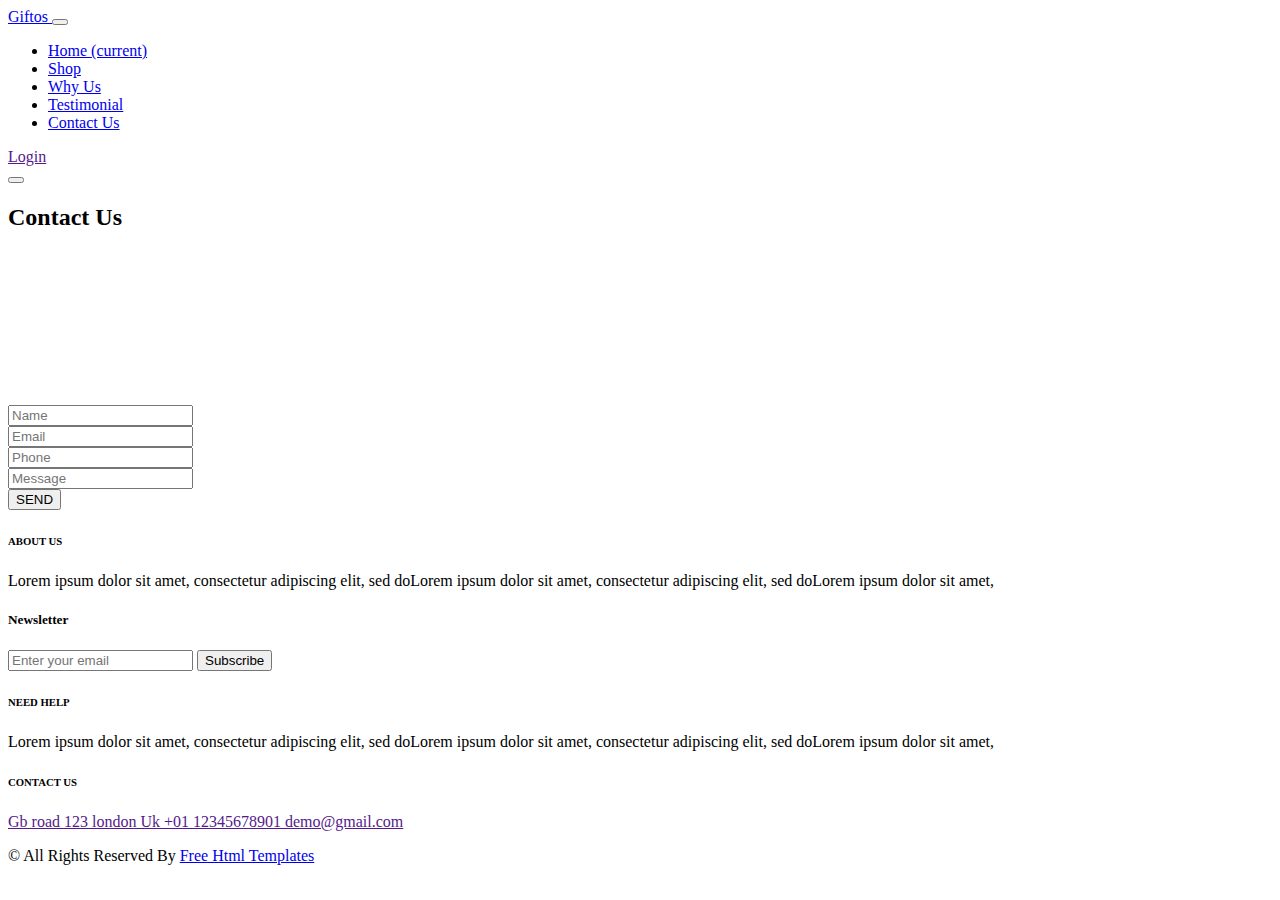
==== contact.html @ 56535b16 "Add files via upload" ====
<!DOCTYPE html>
<html>

<head>
  <!-- Basic -->
  <meta charset="utf-8" />
  <meta http-equiv="X-UA-Compatible" content="IE=edge" />
  <!-- Mobile Metas -->
  <meta name="viewport" content="width=device-width, initial-scale=1, shrink-to-fit=no" />
  <!-- Site Metas -->
  <meta name="keywords" content="" />
  <meta name="description" content="" />
  <meta name="author" content="" />
  <link rel="shortcut icon" href="images/favicon.png" type="image/x-icon">

  <title>
    Giftos
  </title>

  <!-- slider stylesheet -->
  <link rel="stylesheet" type="text/css" href="https://cdnjs.cloudflare.com/ajax/libs/OwlCarousel2/2.3.4/assets/owl.carousel.min.css" />

  <!-- bootstrap core css -->
  <link rel="stylesheet" type="text/css" href="css/bootstrap.css" />

  <!-- Custom styles for this template -->
  <link href="css/style.css" rel="stylesheet" />
  <!-- responsive style -->
  <link href="css/responsive.css" rel="stylesheet" />
</head>

<body>
  <div class="hero_area">
    <!-- header section strats -->
    <header class="header_section">
      <nav class="navbar navbar-expand-lg custom_nav-container ">
        <a class="navbar-brand" href="index.html">
          <span>
            Giftos
          </span>
        </a>
        <button class="navbar-toggler" type="button" data-toggle="collapse" data-target="#navbarSupportedContent" aria-controls="navbarSupportedContent" aria-expanded="false" aria-label="Toggle navigation">
          <span class=""></span>
        </button>

        <div class="collapse navbar-collapse innerpage_navbar" id="navbarSupportedContent">
          <ul class="navbar-nav  ">
            <li class="nav-item ">
              <a class="nav-link" href="index.html">Home <span class="sr-only">(current)</span></a>
            </li>
            <li class="nav-item">
              <a class="nav-link" href="shop.html">
                Shop
              </a>
            </li>
            <li class="nav-item">
              <a class="nav-link" href="why.html">
                Why Us
              </a>
            </li>
            <li class="nav-item">
              <a class="nav-link" href="testimonial.html">
                Testimonial
              </a>
            </li>
            <li class="nav-item active">
              <a class="nav-link" href="contact.html">Contact Us</a>
            </li>
          </ul>
          <div class="user_option">
            <a href="">
              <i class="fa fa-user" aria-hidden="true"></i>
              <span>
                Login
              </span>
            </a>
            <a href="">
              <i class="fa fa-shopping-bag" aria-hidden="true"></i>
            </a>
            <form class="form-inline ">
              <button class="btn nav_search-btn" type="submit">
                <i class="fa fa-search" aria-hidden="true"></i>
              </button>
            </form>
          </div>
        </div>
      </nav>
    </header>
    <!-- end header section -->

  </div>
  <!-- end hero area -->

  <!-- contact section -->

  <section class="contact_section layout_padding">
    <div class="container px-0">
      <div class="heading_container ">
        <h2 class="">
          Contact Us
        </h2>
      </div>
    </div>
    <div class="container container-bg">
      <div class="row">
        <div class="col-lg-7 col-md-6 px-0">
          <div class="map_container">
            <div class="map-responsive">
              <iframe src="https://www.google.com/maps/embed/v1/place?key=AIzaSyA0s1a7phLN0iaD6-UE7m4qP-z21pH0eSc&q=Eiffel+Tower+Paris+France" width="600" height="300" frameborder="0" style="border:0; width: 100%; height:100%" allowfullscreen></iframe>
            </div>
          </div>
        </div>
        <div class="col-md-6 col-lg-5 px-0">
          <form action="#">
            <div>
              <input type="text" placeholder="Name" />
            </div>
            <div>
              <input type="email" placeholder="Email" />
            </div>
            <div>
              <input type="text" placeholder="Phone" />
            </div>
            <div>
              <input type="text" class="message-box" placeholder="Message" />
            </div>
            <div class="d-flex ">
              <button>
                SEND
              </button>
            </div>
          </form>
        </div>
      </div>
    </div>
  </section>

  <!-- end contact section -->

  <!-- info section -->

  <section class="info_section  layout_padding2-top">
    <div class="social_container">
      <div class="social_box">
        <a href="">
          <i class="fa fa-facebook" aria-hidden="true"></i>
        </a>
        <a href="">
          <i class="fa fa-twitter" aria-hidden="true"></i>
        </a>
        <a href="">
          <i class="fa fa-instagram" aria-hidden="true"></i>
        </a>
        <a href="">
          <i class="fa fa-youtube" aria-hidden="true"></i>
        </a>
      </div>
    </div>
    <div class="info_container ">
      <div class="container">
        <div class="row">
          <div class="col-md-6 col-lg-3">
            <h6>
              ABOUT US
            </h6>
            <p>
              Lorem ipsum dolor sit amet, consectetur adipiscing elit, sed doLorem ipsum dolor sit amet, consectetur adipiscing elit, sed doLorem ipsum dolor sit amet,
            </p>
          </div>
          <div class="col-md-6 col-lg-3">
            <div class="info_form ">
              <h5>
                Newsletter
              </h5>
              <form action="#">
                <input type="email" placeholder="Enter your email">
                <button>
                  Subscribe
                </button>
              </form>
            </div>
          </div>
          <div class="col-md-6 col-lg-3">
            <h6>
              NEED HELP
            </h6>
            <p>
              Lorem ipsum dolor sit amet, consectetur adipiscing elit, sed doLorem ipsum dolor sit amet, consectetur adipiscing elit, sed doLorem ipsum dolor sit amet,
            </p>
          </div>
          <div class="col-md-6 col-lg-3">
            <h6>
              CONTACT US
            </h6>
            <div class="info_link-box">
              <a href="">
                <i class="fa fa-map-marker" aria-hidden="true"></i>
                <span> Gb road 123 london Uk </span>
              </a>
              <a href="">
                <i class="fa fa-phone" aria-hidden="true"></i>
                <span>+01 12345678901</span>
              </a>
              <a href="">
                <i class="fa fa-envelope" aria-hidden="true"></i>
                <span> demo@gmail.com</span>
              </a>
            </div>
          </div>
        </div>
      </div>
    </div>
    <!-- footer section -->
    <footer class=" footer_section">
      <div class="container">
        <p>
          &copy; <span id="displayYear"></span> All Rights Reserved By
          <a href="https://html.design/">Free Html Templates</a>
        </p>
      </div>
    </footer>
    <!-- footer section -->

  </section>

  <!-- end info section -->


  <script src="js/jquery-3.4.1.min.js"></script>
  <script src="js/bootstrap.js"></script>
  <script src="https://cdnjs.cloudflare.com/ajax/libs/OwlCarousel2/2.3.4/owl.carousel.min.js">
  </script>
  <script src="js/custom.js"></script>

</body>

</html>
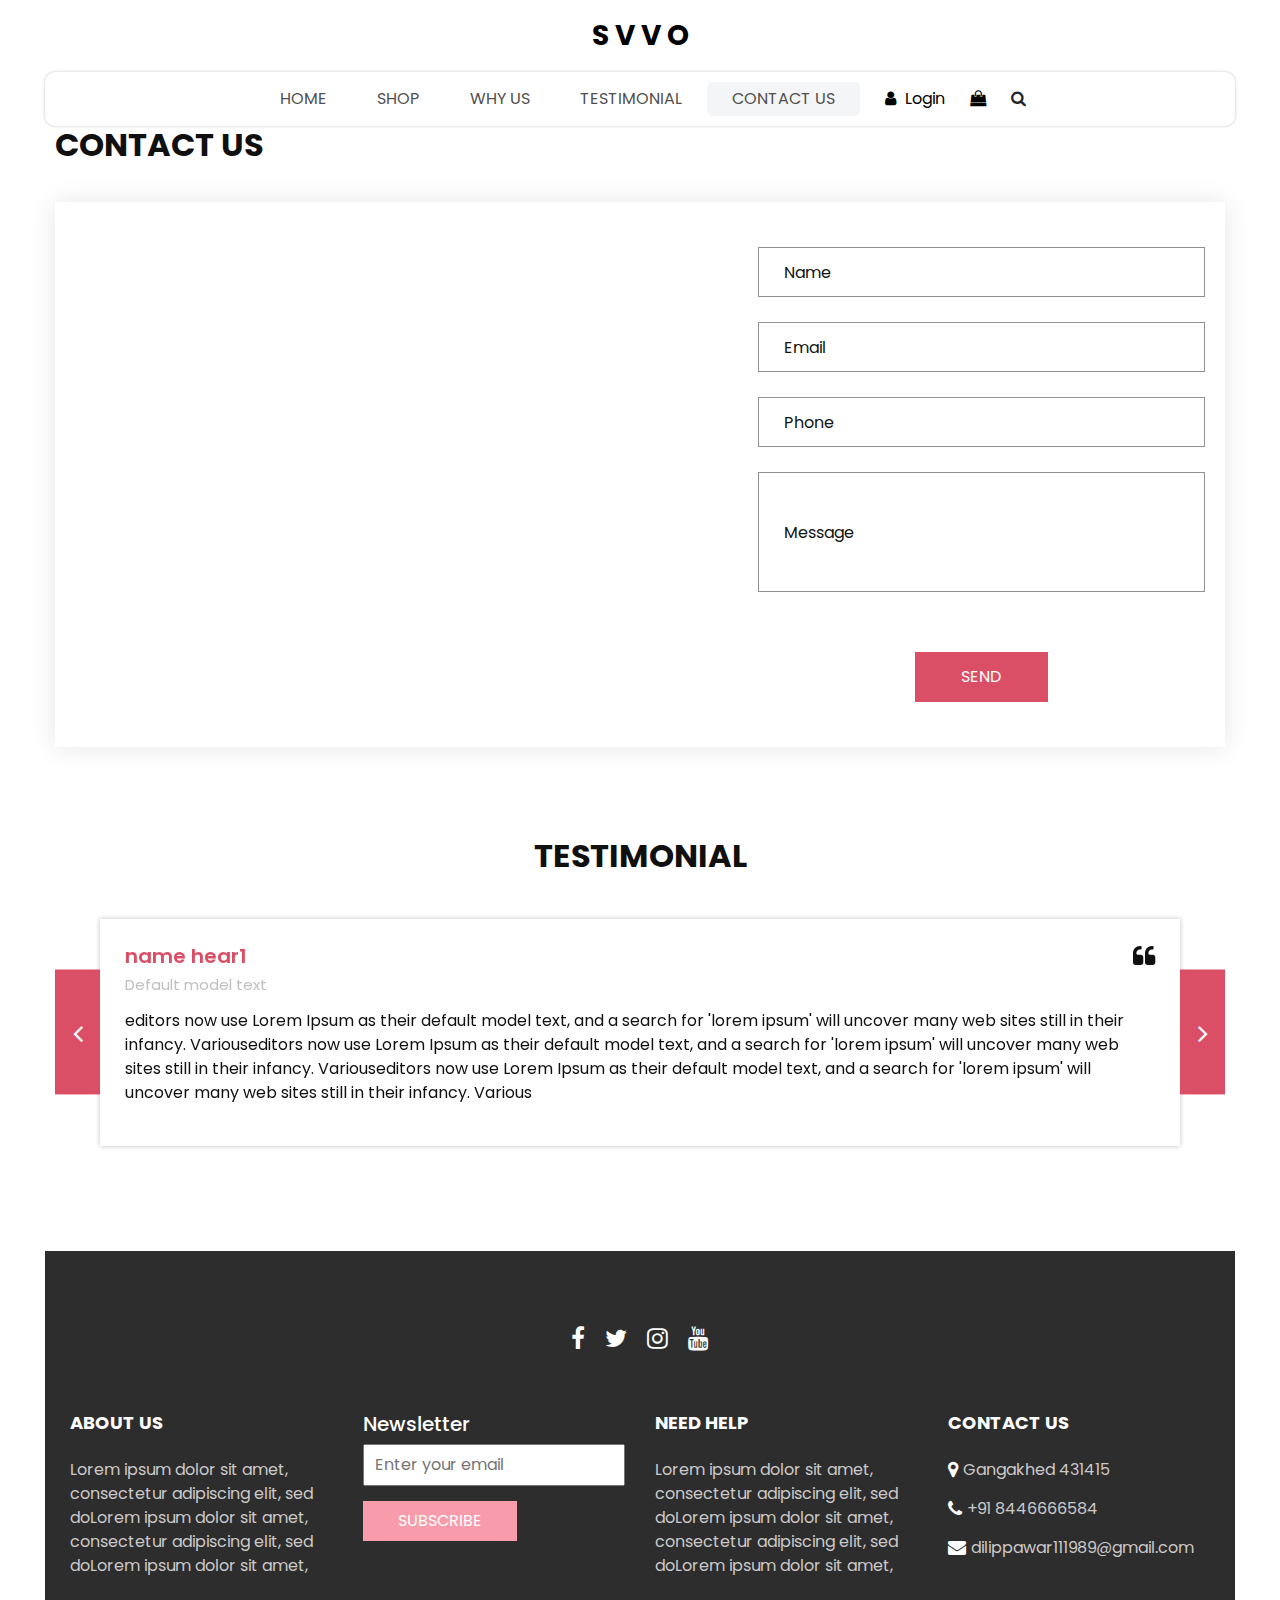
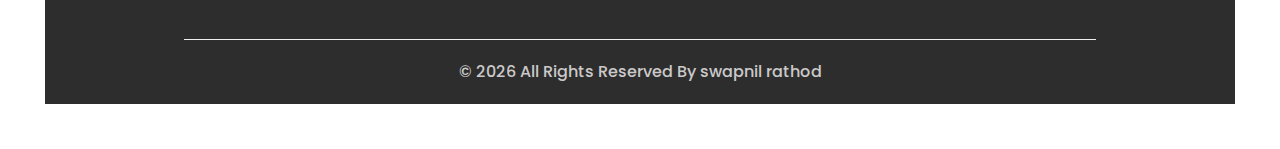
==== commit eb113491: "contact.html" ====
--- a/contact.html
+++ b/contact.html
@@ -14,7 +14,7 @@
   <link rel="shortcut icon" href="images/favicon.png" type="image/x-icon">
 
   <title>
-    Giftos
+    SVVO contact
   </title>
 
   <!-- slider stylesheet -->
@@ -36,7 +36,7 @@
       <nav class="navbar navbar-expand-lg custom_nav-container ">
         <a class="navbar-brand" href="index.html">
           <span>
-            Giftos
+            S V V O
           </span>
         </a>
         <button class="navbar-toggler" type="button" data-toggle="collapse" data-target="#navbarSupportedContent" aria-controls="navbarSupportedContent" aria-expanded="false" aria-label="Toggle navigation">
@@ -93,7 +93,7 @@
 
   <!-- contact section -->
 
-  <section class="contact_section layout_padding">
+  <section class="contact_section ">
     <div class="container px-0">
       <div class="heading_container ">
         <h2 class="">
@@ -106,7 +106,7 @@
         <div class="col-lg-7 col-md-6 px-0">
           <div class="map_container">
             <div class="map-responsive">
-              <iframe src="https://www.google.com/maps/embed/v1/place?key=AIzaSyA0s1a7phLN0iaD6-UE7m4qP-z21pH0eSc&q=Eiffel+Tower+Paris+France" width="600" height="300" frameborder="0" style="border:0; width: 100%; height:100%" allowfullscreen></iframe>
+              <iframe src="https://maps.google.co.in/maps?f=q&source=s_q&hl=en&geocode=&q=Gangakhed+%28R%29+Gangakhed+Parbhani+Maharashtra&t=h&ie=UTF8&hq=Gangakhed+%28R%29&hnear=Gangakhed+Parbhani+Maharashtra&output=embed&iwloc=near" width="600" height="300" frameborder="0" style="border:0; width: 100%; height:100%" allowfullscreen></iframe>
             </div>
           </div>
         </div>
@@ -136,6 +136,88 @@
   </section>
 
   <!-- end contact section -->
+
+  <!-- client section -->
+  <section class="client_section layout_padding">
+    <div class="container">
+      <div class="heading_container heading_center">
+        <h2>
+          Testimonial
+        </h2>
+      </div>
+    </div>
+    <div class="container px-0">
+      <div id="customCarousel2" class="carousel  carousel-fade" data-ride="carousel">
+        <div class="carousel-inner">
+          <div class="carousel-item active">
+            <div class="box">
+              <div class="client_info">
+                <div class="client_name">
+                  <h5>
+                    name hear1
+                  </h5>
+                  <h6>
+                    Default model text
+                  </h6>
+                </div>
+                <i class="fa fa-quote-left" aria-hidden="true"></i>
+              </div>
+              <p>
+                editors now use Lorem Ipsum as their default model text, and a search for 'lorem ipsum' will uncover many web sites still in their infancy. Variouseditors now use Lorem Ipsum as their default model text, and a search for 'lorem ipsum' will uncover many web sites still in their infancy. Variouseditors now use Lorem Ipsum as their default model text, and a search for 'lorem ipsum' will uncover many web sites still in their infancy. Various
+              </p>
+            </div>
+          </div>
+          <div class="carousel-item">
+            <div class="box">
+              <div class="client_info">
+                <div class="client_name">
+                  <h5>
+                   name hear 2
+                  </h5>
+                  <h6>
+                    Default model text
+                  </h6>
+                </div>
+                <i class="fa fa-quote-left" aria-hidden="true"></i>
+              </div>
+              <p>
+                Variouseditors now use Lorem Ipsum as their default model text, and a search for 'lorem ipsum' will uncover many web sites still in their infancy. Variouseditors now use Lorem Ipsum as their default model text, and a search for 'lorem ipsum' will uncover many web sites still in their infancy. editors now use Lorem Ipsum as their default model text, and a search for 'lorem ipsum' will uncover many web sites still in their infancy.
+              </p>
+            </div>
+          </div>
+          <div class="carousel-item">
+            <div class="box">
+              <div class="client_info">
+                <div class="client_name">
+                  <h5>
+                   name hear3
+                  </h5>
+                  <h6>
+                    Default model text
+                  </h6>
+                </div>
+                <i class="fa fa-quote-left" aria-hidden="true"></i>
+              </div>
+              <p>
+                Variouseditors now use Lorem Ipsum as their default model text, and a search for 'lorem ipsum' will uncover many web sites still in their infancy, editors now use Lorem Ipsum as their default model text, and a search for 'lorem ipsum' will uncover many web sites still in their infancy. Variouseditors now use Lorem Ipsum as their default model text, and a search for 'lorem ipsum' will uncover many web sites still in their infancy. Various
+              </p>
+            </div>
+          </div>
+        </div>
+        <div class="carousel_btn-box">
+          <a class="carousel-control-prev" href="#customCarousel2" role="button" data-slide="prev">
+            <i class="fa fa-angle-left" aria-hidden="true"></i>
+            <span class="sr-only">Previous</span>
+          </a>
+          <a class="carousel-control-next" href="#customCarousel2" role="button" data-slide="next">
+            <i class="fa fa-angle-right" aria-hidden="true"></i>
+            <span class="sr-only">Next</span>
+          </a>
+        </div>
+      </div>
+    </div>
+  </section>
+  <!-- end client section -->
 
   <!-- info section -->
 
@@ -193,17 +275,17 @@
               CONTACT US
             </h6>
             <div class="info_link-box">
-              <a href="">
+              <a href="https://maps.app.goo.gl/NiY9Ejq4FQcjHppYA">
                 <i class="fa fa-map-marker" aria-hidden="true"></i>
-                <span> Gb road 123 london Uk </span>
-              </a>
-              <a href="">
+                <span> Gangakhed 431415 </span>
+              </a>
+              <a href="tel:+918446666584">
                 <i class="fa fa-phone" aria-hidden="true"></i>
-                <span>+01 12345678901</span>
-              </a>
-              <a href="">
+                <span>+91 8446666584</span>
+              </a>
+              <a href="mailto:dilippawar111989@gmail.com">
                 <i class="fa fa-envelope" aria-hidden="true"></i>
-                <span> demo@gmail.com</span>
+                <span>dilippawar111989@gmail.com</span>
               </a>
             </div>
           </div>
@@ -215,7 +297,7 @@
       <div class="container">
         <p>
           &copy; <span id="displayYear"></span> All Rights Reserved By
-          <a href="https://html.design/">Free Html Templates</a>
+          <a href="https://#/">swapnil rathod</a>
         </p>
       </div>
     </footer>
@@ -234,4 +316,4 @@
 
 </body>
 
-</html>+</html>
--- a/css/style.css
+++ b/css/style.css
@@ -0,0 +1,858 @@
+@import url("https://fonts.googleapis.com/css2?family=Poppins:wght@300;400;500;600;700&display=swap");
+@import url("font-awesome.min.css");
+body {
+  font-family: "poppins", sans-serif;
+  color: #101010;
+  background-color: #ffffff;
+}
+
+.layout_padding {
+  padding-top: 90px;
+  padding-bottom: 90px;
+}
+
+.layout_padding2 {
+  padding-top: 45px;
+  padding-bottom: 45px;
+}
+
+.layout_padding2-top {
+  padding-top: 45px;
+}
+
+.layout_padding2-bottom {
+  padding-bottom: 45px;
+}
+
+.layout_padding-top {
+  padding-top: 90px;
+}
+
+.layout_padding-bottom {
+  padding-bottom: 90px;
+}
+
+.heading_container {
+  display: -webkit-box;
+  display: -ms-flexbox;
+  display: flex;
+  -webkit-box-orient: vertical;
+  -webkit-box-direction: normal;
+      -ms-flex-direction: column;
+          flex-direction: column;
+}
+
+.heading_container h2 {
+  text-transform: uppercase;
+  font-weight: bold;
+}
+
+.heading_container h2 span {
+  color: #f89cab;
+}
+
+.heading_container.heading_center {
+  -webkit-box-align: center;
+      -ms-flex-align: center;
+          align-items: center;
+  text-align: center;
+}
+
+/*header section*/
+.hero_area {
+  padding: 0 45px;
+}
+
+.hero_area.sub_pages {
+  height: auto;
+}
+
+#navbarSupportedContent {
+  width: 100%;
+  background-color: #f9ece6;
+  -webkit-box-pack: center;
+      -ms-flex-pack: center;
+          justify-content: center;
+  padding: 10px 0;
+  border-radius: 15px 15px 0 0;
+}
+
+#navbarSupportedContent.innerpage_navbar {
+  background-color: white;
+  border-radius: 10px;
+  -webkit-box-shadow: 0 0 3px 0 rgba(0, 0, 0, 0.25);
+          box-shadow: 0 0 3px 0 rgba(0, 0, 0, 0.25);
+}
+
+#navbarSupportedContent.innerpage_navbar .nav-item.active .nav-link {
+  background-color: #f4f5f6;
+}
+
+#navbarSupportedContent .navbar-nav .nav-link {
+  padding: 5px 25px;
+  color: #514f4f;
+  text-align: center;
+  text-transform: uppercase;
+  border-radius: 5px;
+}
+
+#navbarSupportedContent .nav-item.active .nav-link {
+  background-color: #ffffff;
+}
+
+a,
+a:hover,
+a:focus {
+  text-decoration: none;
+}
+
+a:hover,
+a:focus {
+  color: initial;
+}
+
+.btn,
+.btn:focus {
+  outline: none !important;
+  -webkit-box-shadow: none;
+          box-shadow: none;
+}
+
+.navbar-brand {
+  margin: 15px 0;
+  padding: 0;
+}
+
+.navbar-brand span {
+  font-size: 28px;
+  font-weight: bold;
+  color: #000000;
+  text-transform: uppercase;
+  margin: 0;
+  padding: 0;
+}
+
+.custom_nav-container .nav_search-btn {
+  padding: 0;
+  border: none;
+}
+
+.custom_nav-container {
+  z-index: 99999;
+  padding: 0;
+  -webkit-box-orient: vertical;
+  -webkit-box-direction: normal;
+      -ms-flex-direction: column;
+          flex-direction: column;
+  -webkit-box-align: center;
+      -ms-flex-align: center;
+          align-items: center;
+}
+
+.custom_nav-container .navbar-toggler {
+  outline: none;
+}
+
+.custom_nav-container .navbar-toggler {
+  outline: none;
+}
+
+.custom_nav-container .navbar-toggler {
+  padding: 0;
+  width: 37px;
+  height: 42px;
+  -webkit-transition: all .3s;
+  transition: all .3s;
+}
+
+.custom_nav-container .navbar-toggler span {
+  display: block;
+  width: 35px;
+  height: 4px;
+  background-color: #000000;
+  margin: 7px 0;
+  -webkit-transition: all 0.3s;
+  transition: all 0.3s;
+  position: relative;
+  border-radius: 5px;
+  -webkit-transition: all .3s;
+  transition: all .3s;
+}
+
+.custom_nav-container .navbar-toggler span::before, .custom_nav-container .navbar-toggler span::after {
+  content: "";
+  position: absolute;
+  left: 0;
+  height: 100%;
+  width: 100%;
+  background-color: #000000;
+  top: -10px;
+  border-radius: 5px;
+  -webkit-transition: all .3s;
+  transition: all .3s;
+}
+
+.custom_nav-container .navbar-toggler span::after {
+  top: 10px;
+}
+
+.custom_nav-container .navbar-toggler[aria-expanded="true"] {
+  -webkit-transform: rotate(360deg);
+          transform: rotate(360deg);
+}
+
+.custom_nav-container .navbar-toggler[aria-expanded="true"] span {
+  -webkit-transform: rotate(45deg);
+          transform: rotate(45deg);
+}
+
+.custom_nav-container .navbar-toggler[aria-expanded="true"] span::before, .custom_nav-container .navbar-toggler[aria-expanded="true"] span::after {
+  -webkit-transform: rotate(90deg);
+          transform: rotate(90deg);
+  top: 0;
+}
+
+.user_option {
+  display: -webkit-box;
+  display: -ms-flexbox;
+  display: flex;
+  -webkit-box-align: center;
+      -ms-flex-align: center;
+          align-items: center;
+  margin-left: 25px;
+}
+
+.user_option a {
+  margin-right: 25px;
+  color: #000000;
+}
+
+.user_option a span {
+  margin-left: 5px;
+}
+
+/*end header section*/
+.slider_section .slider_container {
+  color: #fefefe;
+background-image: url(https://images.unsplash.com/photo-1632745458663-966acebdab25?ixlib=rb-4.0.3&ixid=M3wxMjA3fDB8MHxwaG90by1wYWdlfHx8fGVufDB8fHx8fA%3D%3D&auto=format&fit=crop&w=1470&q=80);
+
+  background-size: cover;
+  padding: 25px;
+  border-radius: 0 0 15px 15px;
+}
+
+.slider_section .row {
+  -webkit-box-align: center;
+      -ms-flex-align: center;         
+          align-items: center;
+}
+
+.slider_section .img-box {
+  display: -webkit-box;
+  display: -ms-flexbox;
+  display: flex;
+  -webkit-box-pack: center;
+      -ms-flex-pack: center;
+          justify-content: center;
+  padding: 45px;
+}
+
+.slider_section .img-box img {
+  width: 275px;
+}
+
+.slider_section .detail-box {
+  padding-left: 45px;
+  margin: 45px 0;
+}
+
+.slider_section .detail-box h1 {
+  font-weight: bold;
+  font-size: 3.5rem;
+  margin-bottom: 10px;
+}
+
+.slider_section .detail-box a {
+  display: inline-block;
+  padding: 10px 40px;
+  background-color: #db4566;
+  color: #ffffff;
+  border: 1px solid #db4566;
+  border-radius: 5px;
+  -webkit-transition: all .3s;
+  transition: all .3s;
+  margin-top: 25px;
+  text-transform: uppercase;
+}
+
+.slider_section .detail-box a:hover {
+  background-color: transparent;
+  color: #db4566;
+}
+
+.slider_section .carousel_btn-box {
+  display: -webkit-box;
+  display: -ms-flexbox;
+  display: flex;
+  background-color: #ffffff;
+  -webkit-box-align: center;
+      -ms-flex-align: center;
+          align-items: center;
+  position: absolute;
+  bottom: -25px;
+  left: 5%;
+  padding: 7px 10px;
+  border-radius: 5px 5px 0 0;
+}
+
+.slider_section .carousel_btn-box img {
+  margin: 0 10px;
+}
+
+.slider_section .carousel_btn-box .carousel-control-prev,
+.slider_section .carousel_btn-box .carousel-control-next {
+  position: unset;
+  height: 25px;
+  width: 25px;
+  background-repeat: no-repeat;
+  opacity: 1;
+  background-position: center;
+  color: #000000;
+  font-size: 14px;
+}
+
+.shop_section .heading_container {
+  margin-bottom: 20px;
+}
+
+.shop_section .box {
+  background-color: #eeeeee;
+  position: relative;
+  padding: 10px;
+  margin-top: 25px;
+}
+
+.shop_section .box a {
+  color: #000000;
+}
+
+.shop_section .box .img-box {
+  display: -webkit-box;
+  display: -ms-flexbox;
+  display: flex;
+  -webkit-box-pack: center;
+      -ms-flex-pack: center;
+          justify-content: center;
+  -webkit-box-align: center;
+      -ms-flex-align: center;
+          align-items: center;
+  padding: 15px 30px;
+  height: 245px;
+}
+
+.shop_section .box .img-box img {
+  max-width: 100%;
+  max-height: 145px;
+}
+
+.shop_section .box .detail-box {
+  display: -webkit-box;
+  display: -ms-flexbox;
+  display: flex;
+  -webkit-box-pack: justify;
+      -ms-flex-pack: justify;
+          justify-content: space-between;
+}
+
+.shop_section .box .detail-box h6 span {
+  color: #db4f66;
+}
+
+.shop_section .box .new {
+  width: 50px;
+  height: 50px;
+  position: absolute;
+  top: 10px;
+  left: 10px;
+  background-color: #ffffff;
+  display: -webkit-box;
+  display: -ms-flexbox;
+  display: flex;
+  -webkit-box-pack: center;
+      -ms-flex-pack: center;
+          justify-content: center;
+  -webkit-box-align: center;
+      -ms-flex-align: center;
+          align-items: center;
+  border-radius: 100%;
+  font-size: 15px;
+}
+
+.shop_section .btn-box {
+  display: -webkit-box;
+  display: -ms-flexbox;
+  display: flex;
+  -webkit-box-pack: center;
+      -ms-flex-pack: center;
+          justify-content: center;
+  margin-top: 45px;
+}
+
+.shop_section .btn-box a {
+  display: inline-block;
+  padding: 10px 40px;
+  background-color: #f16179;
+  color: #ffffff;
+  border: 1px solid #f16179;
+  border-radius: 5px;
+  -webkit-transition: all .3s;
+  transition: all .3s;
+}
+
+.shop_section .btn-box a:hover {
+  background-color: transparent;
+  color: #f16179;
+}
+
+.saving_section {
+  padding-left: 45px;
+  padding-right: 45px;
+}
+
+.saving_section .box {
+  padding-top: 45px;
+  background-color: #7fd7eb;
+  color: #ffffff;
+  border-radius: 15px;
+}
+
+.saving_section .row {
+  -webkit-box-align: center;
+      -ms-flex-align: center;
+          align-items: center;
+}
+
+.saving_section .img-box {
+  padding: 15px 0 0 25px;
+  
+}
+
+.saving_section .img-box img {
+  width: 100%;
+}
+
+.saving_section .detail-box {
+  padding: 0 25px;
+}
+
+.saving_section .detail-box p {
+  margin-top: 5px;
+}
+
+.saving_section .detail-box .btn-box {
+  display: -webkit-box;
+  display: -ms-flexbox;
+  display: flex;
+  -ms-flex-wrap: wrap;
+      flex-wrap: wrap;
+  margin: 35px -5px 0;
+}
+
+.saving_section .detail-box .btn-box a {
+  width: 165px;
+  text-align: center;
+  margin: 5px;
+}
+
+.saving_section .detail-box .btn-box .btn1 {
+  display: inline-block;
+  padding: 10px 0;
+  background-color: #109dbd;
+  color: #ffffff;
+  border: 1px solid #109dbd;
+  border-radius: 0;
+  -webkit-transition: all .3s;
+  transition: all .3s;
+}
+
+.saving_section .detail-box .btn-box .btn1:hover {
+  background-color: transparent;
+  color: #109dbd;
+}
+
+.saving_section .detail-box .btn-box .btn2 {
+  display: inline-block;
+  padding: 10px 0;
+  background-color: #ffffff;
+  color: #000000;
+  border: 1px solid #ffffff;
+  border-radius: 0;
+  -webkit-transition: all .3s;
+  transition: all .3s;
+}
+
+.saving_section .detail-box .btn-box .btn2:hover {
+  background-color: transparent;
+  color: #ffffff;
+}
+
+.why_section .box {
+  text-align: center;
+  margin-top: 45px;
+  background-color: #f9f8f7;
+  padding: 25px;
+  border-radius: 5px;
+}
+
+.why_section .box .img-box {
+  margin-bottom: 15px;
+}
+
+.why_section .box .img-box svg {
+  width: 55px;
+  height: auto;
+  fill: #320b57;
+}
+
+.gift_section {
+  padding-left: 45px;
+  padding-right: 45px;
+}
+
+.gift_section .box {
+  background-color: #6929a5;
+  border-radius: 15px;
+  color: #ffffff;
+}
+
+.gift_section .row {
+  -webkit-box-align: center;
+      -ms-flex-align: center;
+          align-items: center;
+}
+
+.gift_section .img-box {
+  padding: 60px 0 60px 25px;
+}
+
+.gift_section .img-box img {
+  width: 100%;
+}
+
+.gift_section .detail-box {
+  padding: 0 25px;
+}
+
+.gift_section .detail-box p {
+  margin-top: 5px;
+}
+
+.gift_section .detail-box .btn-box {
+  display: -webkit-box;
+  display: -ms-flexbox;
+  display: flex;
+  -ms-flex-wrap: wrap;
+      flex-wrap: wrap;
+  margin: 35px -5px 0;
+}
+
+.gift_section .detail-box .btn-box a {
+  width: 165px;
+  text-align: center;
+  margin: 5px;
+}
+
+.gift_section .detail-box .btn-box .btn1 {
+  display: inline-block;
+  padding: 10px 0;
+  background-color: #ffffff;
+  color: #000000;
+  border: 1px solid #ffffff;
+  border-radius: 0;
+  -webkit-transition: all .3s;
+  transition: all .3s;
+}
+
+.gift_section .detail-box .btn-box .btn1:hover {
+  background-color: transparent;
+  color: #ffffff;
+}
+
+.gift_section .detail-box .btn-box .btn2 {
+  display: inline-block;
+  padding: 10px 0;
+  background-color: #9242dd;
+  color: #ffffff;
+  border: 1px solid #9242dd;
+  border-radius: 0;
+  -webkit-transition: all .3s;
+  transition: all .3s;
+}
+
+.gift_section .detail-box .btn-box .btn2:hover {
+  background-color: transparent;
+  color: #9242dd;
+}
+
+.contact_section {
+  position: relative;
+}
+
+.contact_section .container-bg {
+  -webkit-box-shadow: 0 0 25px 0 rgba(0, 0, 0, 0.1);
+          box-shadow: 0 0 25px 0 rgba(0, 0, 0, 0.1);
+}
+
+.contact_section .heading_container {
+  margin-bottom: 30px;
+}
+
+.contact_section .row {
+  -webkit-box-align: stretch;
+      -ms-flex-align: stretch;
+          align-items: stretch;
+}
+
+.contact_section form {
+  padding-right: 35px;
+  padding: 45px 20px;
+}
+
+.contact_section input {
+  width: 100%;
+  border: 1px solid #919191;
+  height: 50px;
+  margin-bottom: 25px;
+  padding-left: 25px;
+  background-color: transparent;
+  outline: none;
+  color: #101010;
+}
+
+.contact_section input::-webkit-input-placeholder {
+  color: #131313;
+}
+
+.contact_section input:-ms-input-placeholder {
+  color: #131313;
+}
+
+.contact_section input::-ms-input-placeholder {
+  color: #131313;
+}
+
+.contact_section input::placeholder {
+  color: #131313;
+}
+
+.contact_section input.message-box {
+  height: 120px;
+}
+
+.contact_section button {
+  display: inline-block;
+  padding: 12px 45px;
+  background-color: #db4f66;
+  color: #ffffff;
+  border: 1px solid #db4f66;
+  border-radius: 0;
+  -webkit-transition: all .3s;
+  transition: all .3s;
+  display: block;
+  color: #fff;
+  margin: 35px auto 0 auto;
+}
+
+.contact_section button:hover {
+  background-color: transparent;
+  color: #db4f66;
+}
+
+.contact_section .map_container {
+  height: 100%;
+  min-height: 375px;
+}
+
+.contact_section .map_container .map-responsive {
+  height: 100%;
+}
+
+.client_section .heading_container {
+  margin-bottom: 20px;
+}
+
+.client_section .box {
+  margin: 15px 45px;
+  -webkit-box-shadow: 0 0 5px 0 rgba(0, 0, 0, 0.25);
+          box-shadow: 0 0 5px 0 rgba(0, 0, 0, 0.25);
+  padding: 25px;
+}
+
+.client_section .box .client_info {
+  display: -webkit-box;
+  display: -ms-flexbox;
+  display: flex;
+  -webkit-box-pack: justify;
+      -ms-flex-pack: justify;
+          justify-content: space-between;
+}
+
+.client_section .box .client_info .client_name h5 {
+  font-weight: 600;
+  color: #db4f66;
+}
+
+.client_section .box .client_info .client_name h6 {
+  margin-bottom: 0;
+  color: #bfc0c0;
+  font-weight: normal;
+  font-size: 15px;
+}
+
+.client_section .box .client_info i {
+  font-size: 24px;
+}
+
+.client_section .box p {
+  margin-top: 15px;
+}
+
+.client_section .carousel-control-prev,
+.client_section .carousel-control-next {
+  width: 45px;
+  height: 125px;
+  background-color: #db4f66;
+  opacity: 1;
+  font-size: 28px;
+  font-weight: bold;
+  top: 50%;
+  -webkit-transform: translateY(-50%);
+          transform: translateY(-50%);
+}
+
+.client_section .carousel-control-prev {
+  left: 0;
+}
+
+.client_section .carousel-control-next {
+  right: 0;
+}
+
+/* info section */
+.info_section {
+  position: relative;
+  background-color: #2d2d2d;
+  color: #ffffff;
+  margin: 0 45px 45px;
+}
+
+.info_section .social_container {
+  -webkit-box-pack: center;
+      -ms-flex-pack: center;
+          justify-content: center;
+  margin-top: 25px;
+  margin-bottom: 30px;
+}
+
+.info_section .social_container .social_box {
+  display: -webkit-box;
+  display: -ms-flexbox;
+  display: flex;
+  -webkit-box-align: center;
+      -ms-flex-align: center;
+          align-items: center;
+  -webkit-box-pack: center;
+      -ms-flex-pack: center;
+          justify-content: center;
+}
+
+.info_section .social_container .social_box a {
+  margin: 0 10px;
+  color: #ffffff;
+  font-size: 24px;
+}
+
+.info_section .info_form form input {
+  outline: none;
+  width: 100%;
+  padding: 7px 10px;
+}
+
+.info_section .info_form form button {
+  padding: 8px 35px;
+  outline: none;
+  border: none;
+  color: #ffffff;
+  background: #f89cab;
+  margin-top: 15px;
+  text-transform: uppercase;
+}
+
+.info_section .row > div {
+  margin-top: 25px;
+}
+
+.info_section a {
+  text-transform: none;
+}
+
+.info_section h6 {
+  font-weight: bold;
+  text-transform: uppercase;
+  font-size: 18px;
+  margin-bottom: 25px;
+}
+
+.info_section p {
+  color: #cbc9c9;
+}
+
+.info_section .info_link-box a {
+  display: -webkit-box;
+  display: -ms-flexbox;
+  display: flex;
+  -webkit-box-align: center;
+      -ms-flex-align: center;
+          align-items: center;
+  margin: 15px 0;
+}
+
+.info_section .info_link-box a:hover {
+  color: #ffffff;
+}
+
+.info_section .info_link-box a i {
+  color: #ffffff;
+  margin-right: 5px;
+  font-size: 18px;
+}
+
+.info_section .info_link-box a span {
+  color: #cbc9c9;
+}
+
+.info_section .info_link-box a:hover span {
+  color: #ffffff;
+}
+
+/* end info section */
+/* footer section*/
+.footer_section {
+  margin-top: 45px;
+  font-weight: 500;
+}
+
+.footer_section p {
+  padding: 20px 0;
+  margin: 0 auto;
+  text-align: center;
+  border-top: 1.5px solid #eeeeee;
+  width: 80%;
+}
+
+.footer_section a {
+  color: #cbc9c9;
+}
+
+/* end footer section*/
+/*# sourceMappingURL=style.css.map */--- a/css/responsive.css
+++ b/css/responsive.css
@@ -0,0 +1,129 @@
+@media (max-width: 1120px) {
+    .saving_section .detail-box {
+        padding: 0;
+    }
+}
+
+@media (max-width: 992px) {
+    .user_option {
+        justify-content: center;
+        margin-left: 0;
+        margin-top: 10px;
+
+    }
+
+    .custom_nav-container {
+        flex-direction: row;
+    }
+
+    .custom_nav-container .navbar-nav {
+        align-items: center;
+    }
+
+    #navbarSupportedContent .navbar-nav .nav-link {
+        margin: 5px 0;
+    }
+
+    .slider_section .detail-box {
+        padding-left: 0;
+    }
+
+    .slider_section .detail-box h1 {
+        font-size: 3rem;
+    }
+
+    .slider_section .img-box {
+        padding: 0;
+    }
+
+    .saving_section .row {
+        flex-direction: column-reverse;
+    }
+
+    .saving_section .detail-box {
+
+        margin-bottom: 30px;
+    }
+
+    .client_section .box {
+        margin: 15px 25px;
+    }
+
+    .client_section .carousel_btn-box {
+        display: flex;
+        justify-content: center;
+        margin-top: 45px;
+    }
+
+    .client_section .carousel-control-prev,
+    .client_section .carousel-control-next {
+        position: unset;
+        margin: 0 2.5px;
+        width: 45px;
+        height: 45px;
+    }
+}
+
+@media (max-width: 768px) {
+    .hero_area {
+        padding: 0 25px;
+    }
+
+    .slider_section .img-box {
+        margin-bottom: 45px;
+    }
+
+    .saving_section,
+    .gift_section {
+        padding-left: 25px;
+        padding-right: 25px;
+    }
+
+    .gift_section .box {
+        padding: 45px 0;
+    }
+
+    .gift_section .img-box {
+        padding: 0 15px;
+        margin-bottom: 45px;
+    }
+
+    .info_section .row>div {
+        text-align: center;
+        display: flex;
+        flex-direction: column;
+        align-items: center;
+
+    }
+
+    .info_section {
+        margin: 0 25px 25px;
+    }
+
+
+}
+
+@media (max-width: 576px) {
+    .contact_section {
+        padding-left: 25px;
+        padding-right: 25px;
+    }
+}
+
+@media (max-width: 480px) {
+
+    .saving_section .detail-box,
+    .gift_section .detail-box {
+        padding: 0 5px;
+    }
+}
+
+@media (max-width: 420px) {}
+
+@media (max-width: 376px) {}
+
+@media (min-width: 1200px) {
+    .container {
+        max-width: 1170px;
+    }
+}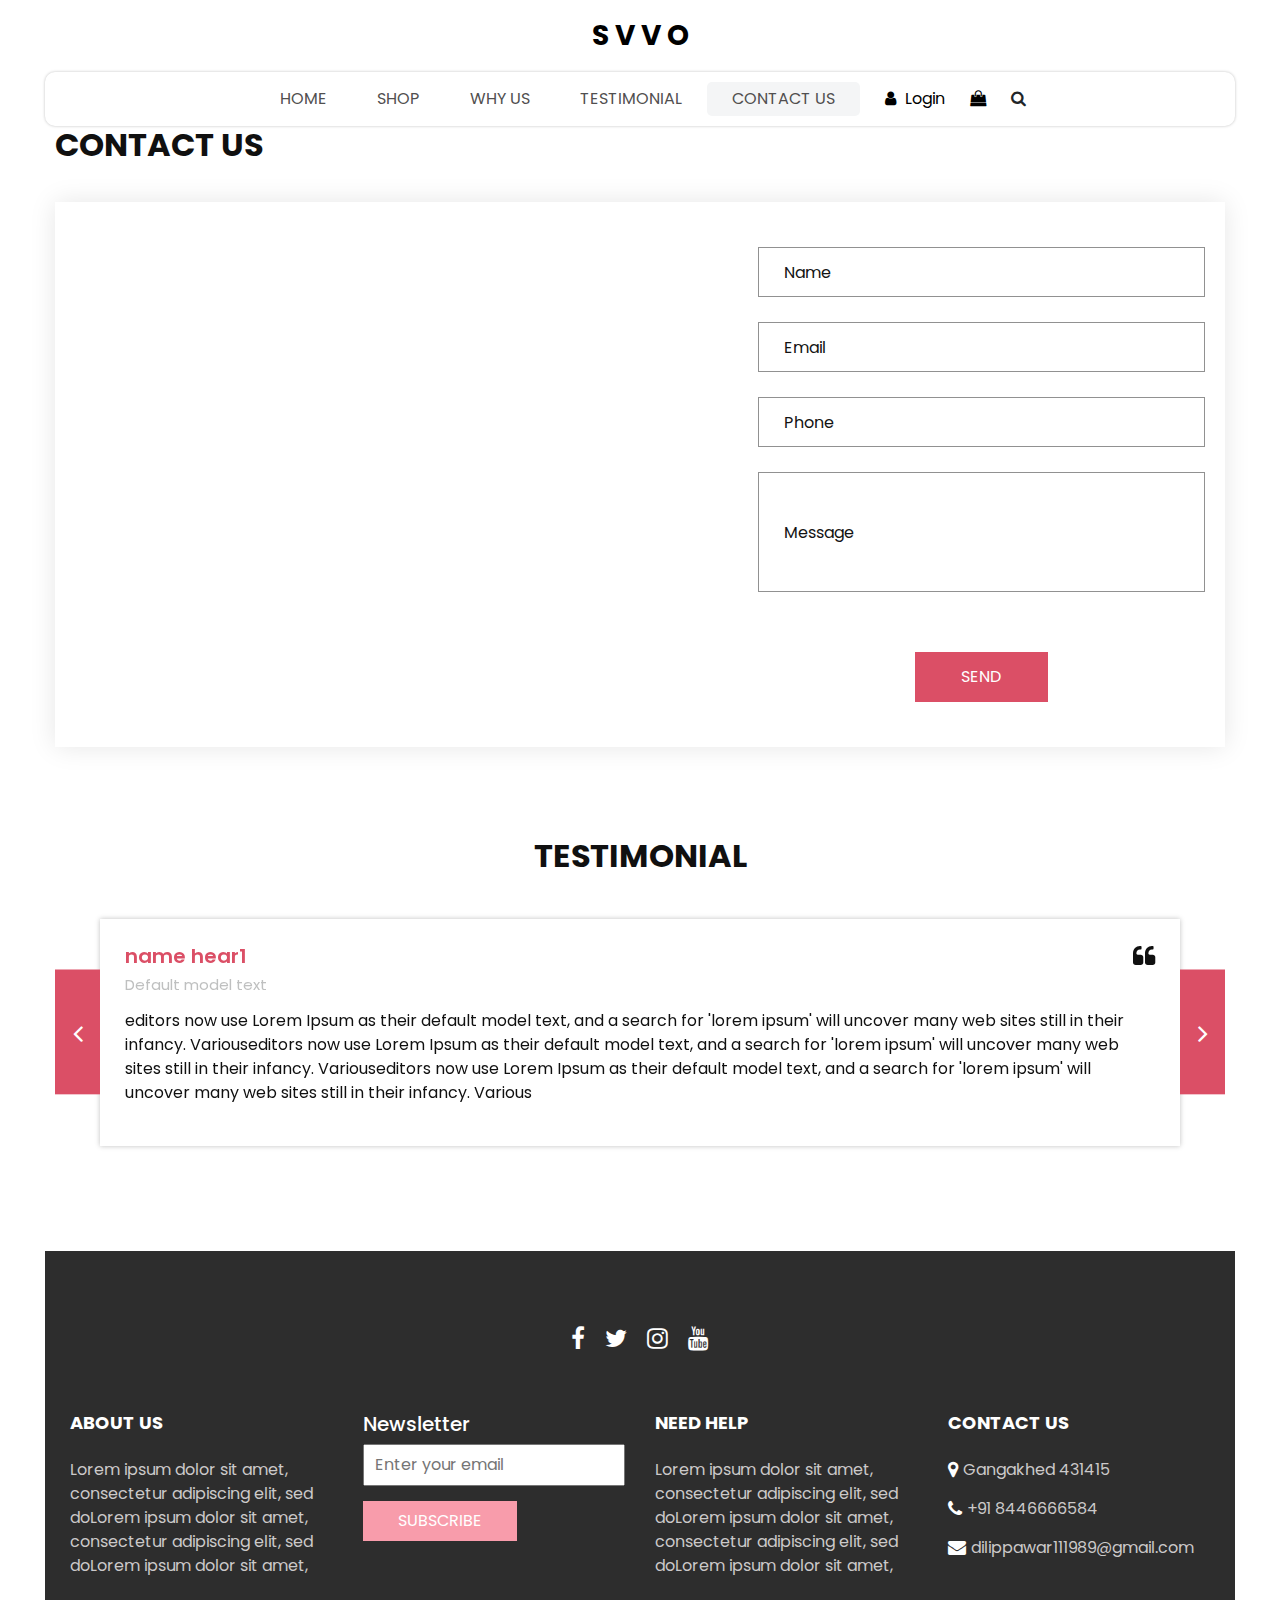
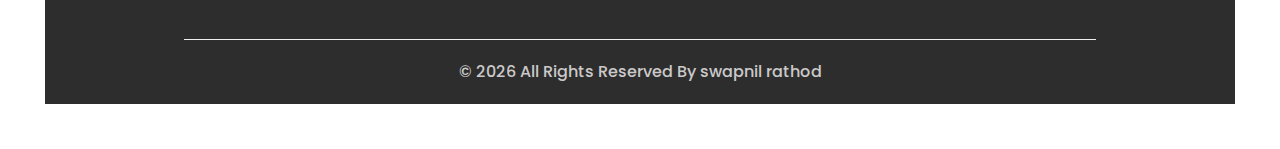
==== commit 9cae8f56: "contact.html" ====
--- a/contact.html
+++ b/contact.html
@@ -8,10 +8,16 @@
   <!-- Mobile Metas -->
   <meta name="viewport" content="width=device-width, initial-scale=1, shrink-to-fit=no" />
   <!-- Site Metas -->
-  <meta name="keywords" content="" />
-  <meta name="description" content="" />
-  <meta name="author" content="" />
-  <link rel="shortcut icon" href="images/favicon.png" type="image/x-icon">
+  <meta name="keywords" content="shopping" />
+  <meta name="description" content="Thear your content1" />
+  <meta name="author" content="swapnil rathod" />
+  <link rel="shortcut icon" href="https://img.icons8.com/?size=1x&id=XSskHTsnqXjo&format=png" type="image/x-icon">
+
+ 
+<meta property="og:title" content="Shree Vasant Vijay Overseas" /> 
+<meta property="og:url" content="https://jrtoneystark.github.io/Test02/"/> 
+ <meta property="og:description" content="thear your content" /> 
+<meta property="og:image" content="https://i.ibb.co/7WvDxvv/Screenshot-2023-09-19-172916.png" /> 
 
   <title>
     SVVO contact
